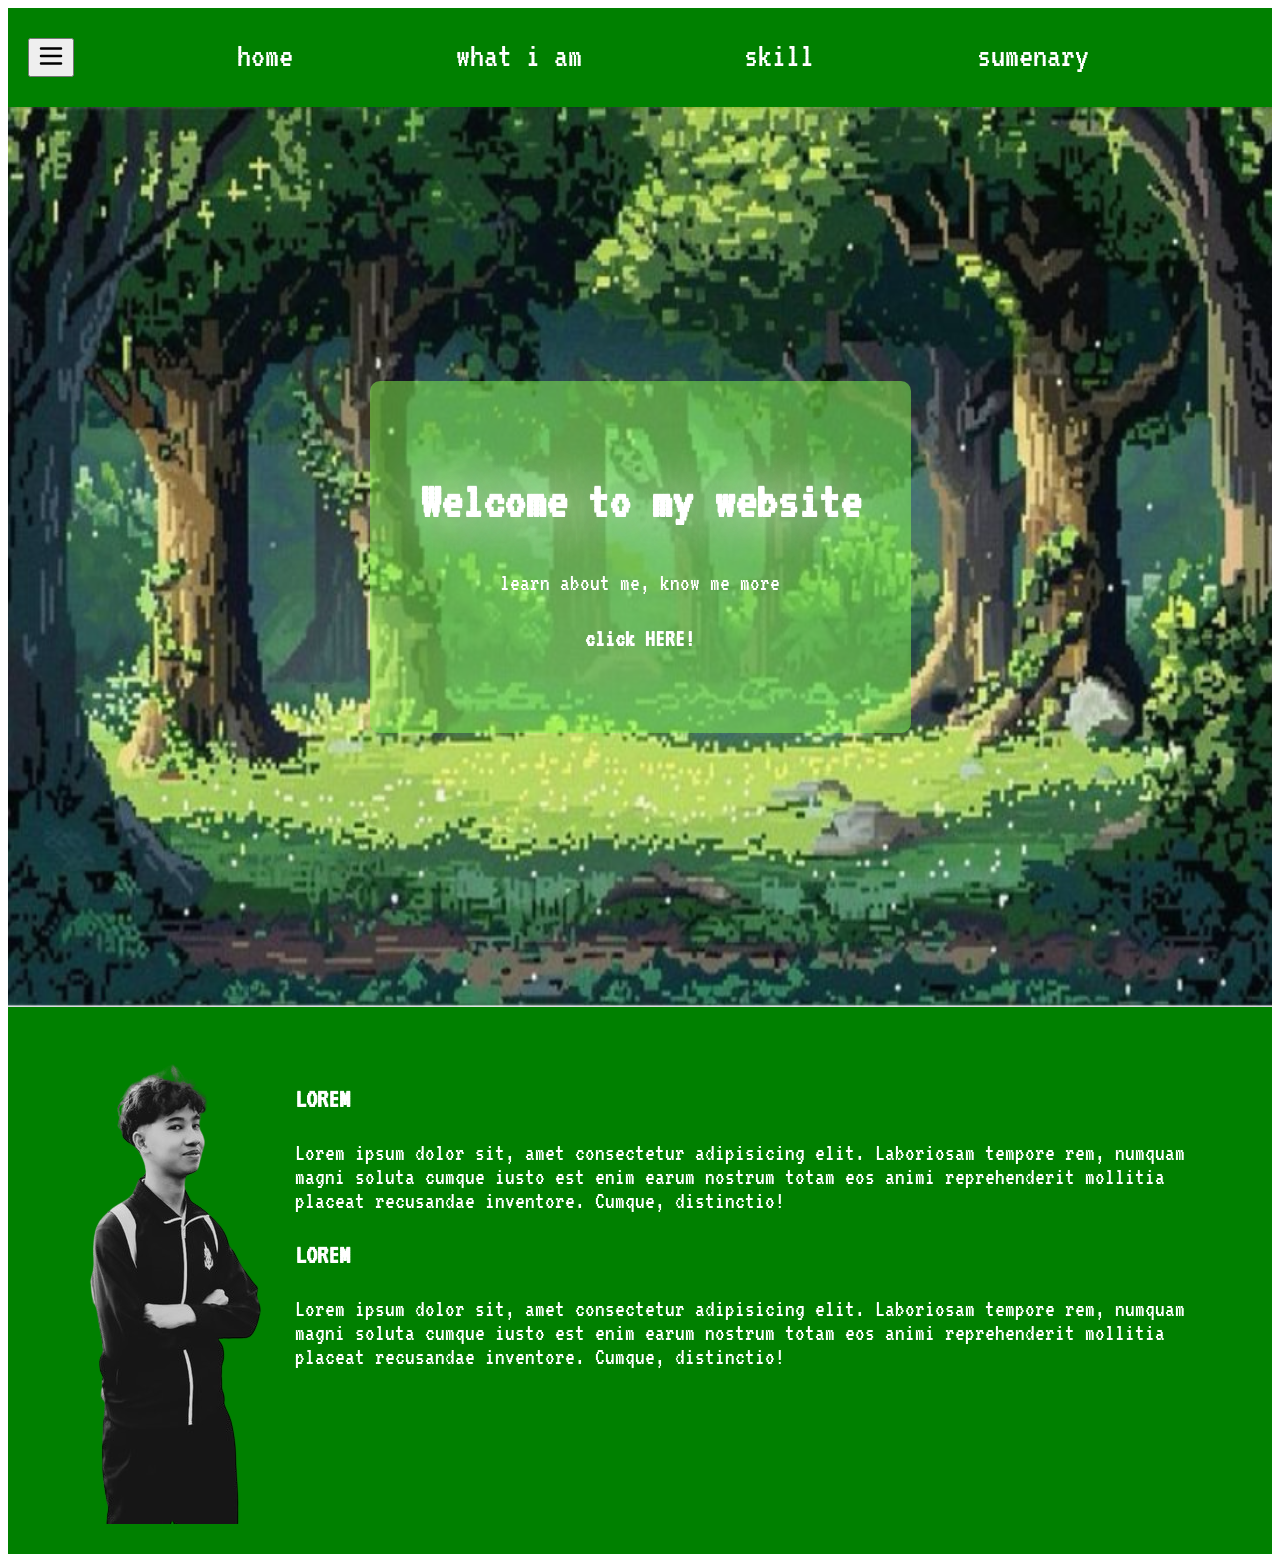
==== index.html @ 4cb5c408 "add tsundere button" ====
<!DOCTYPE html>
<html lang="en">
<head>
    <meta charset="UTF-8">
    <meta name="viewport" content="width=device-width, initial-scale=1.0">
    <title>Portfolio</title>
    <link rel="stylesheet" href="style.css">
</head>
<body>
    <section id="navbar">
        <div>
            <button id="navbar_menu_svg"><img class="navbar_menu_svg" src="asset\menu-svgrepo-com.svg" alt="menu"></button></div>
        <div style="flex: 1; display: flex; justify-content: space-evenly;">
            <a class="navbar_menu" href="">home</a>
            <a class="navbar_menu" href="">what i am</a>
            <a class="navbar_menu" href="">skill</a>
            <a class="navbar_menu" href="">sumenary</a>
        </div>
        <script src="script.js" defer>

        </script>
    </section>

    <a href="#main" >
    <section id="bg_1">
        <div id="wel_box">
        <h1 id="wel_txt">Welcome to my website</h1>
        <p>learn about me, know me more</p>
        <h4>click HERE!</h4>
        </div>
    </section>
    </a>

    <section id="main">
        <div id="article1">
        <img src="asset\me.png.png" alt="me" style="padding: 0px 20px;">
        <div>
        <h3>LOREM</h3>
        <p>Lorem ipsum dolor sit, amet consectetur adipisicing elit. Laboriosam tempore rem, numquam magni soluta cumque iusto est enim earum nostrum totam eos animi reprehenderit mollitia placeat recusandae inventore. Cumque, distinctio!</p>
        <h3>LOREM</h3>
        <p>Lorem ipsum dolor sit, amet consectetur adipisicing elit. Laboriosam tempore rem, numquam magni soluta cumque iusto est enim earum nostrum totam eos animi reprehenderit mollitia placeat recusandae inventore. Cumque, distinctio!</p>
        </div>
        </div>
    </section>
</body>
</html>
---- style.css ----
@import url('https://fonts.googleapis.com/css2?family=VT323&display=swap');

html{
    scroll-behavior: smooth;
}
button{
    background-color: none;
}
body{
    font-family: "VT323", monospace;
    font-style: normal;
    font-size: 150%;
}
#navbar{
    display: flex;
    align-content: center;
    justify-content: space-between;
    background-color: green;
    padding: 30px 20px;
    position: sticky;
    top: 0px;
}

a{
    text-decoration: none;
}
.navbar_menu{
    font-size: 35px;
    color: white;
}
.navbar_menu:hover{
    color: black;
    font-size: 40px;
}
.navbar_menu_svg{
    height: 30px;
    width: 30px;
}

#bg_1{
    height: 100vh;
    background-image: url(asset/pixel_world_bg.png.png);
    background-repeat: no-repeat;
    background-size: 100vw 100vh;
    background-position: center ;

    display: flex;
    align-content: center;
    justify-content: center;
    align-items: center;
    color: white;
}

#wel_box{
    align-items: center;
    text-align: center;
    background-color: hsl(100 97% 65% / 0.5);
    padding: 50px;
    border-radius: 10px;
    animation-name: transilation;
    animation-duration: 3s;
    position: relative;
}
#wel_box:hover{
    transform: scale(1.1);
    transition: 200ms;
}

@keyframes transilation{
    0%{top: 100px;}
    100%{top: 0px;}
}

#wel_txt{
    font-size: 220%;
    text-shadow: 0px 0px 50px;
}
#main{
    background-color: green;
    padding: 30px;
    padding-top: 50px;
    color: white;
}

#article1{
    display: flex;
    justify-content: space-evenly;
    align-items: self-start;
}
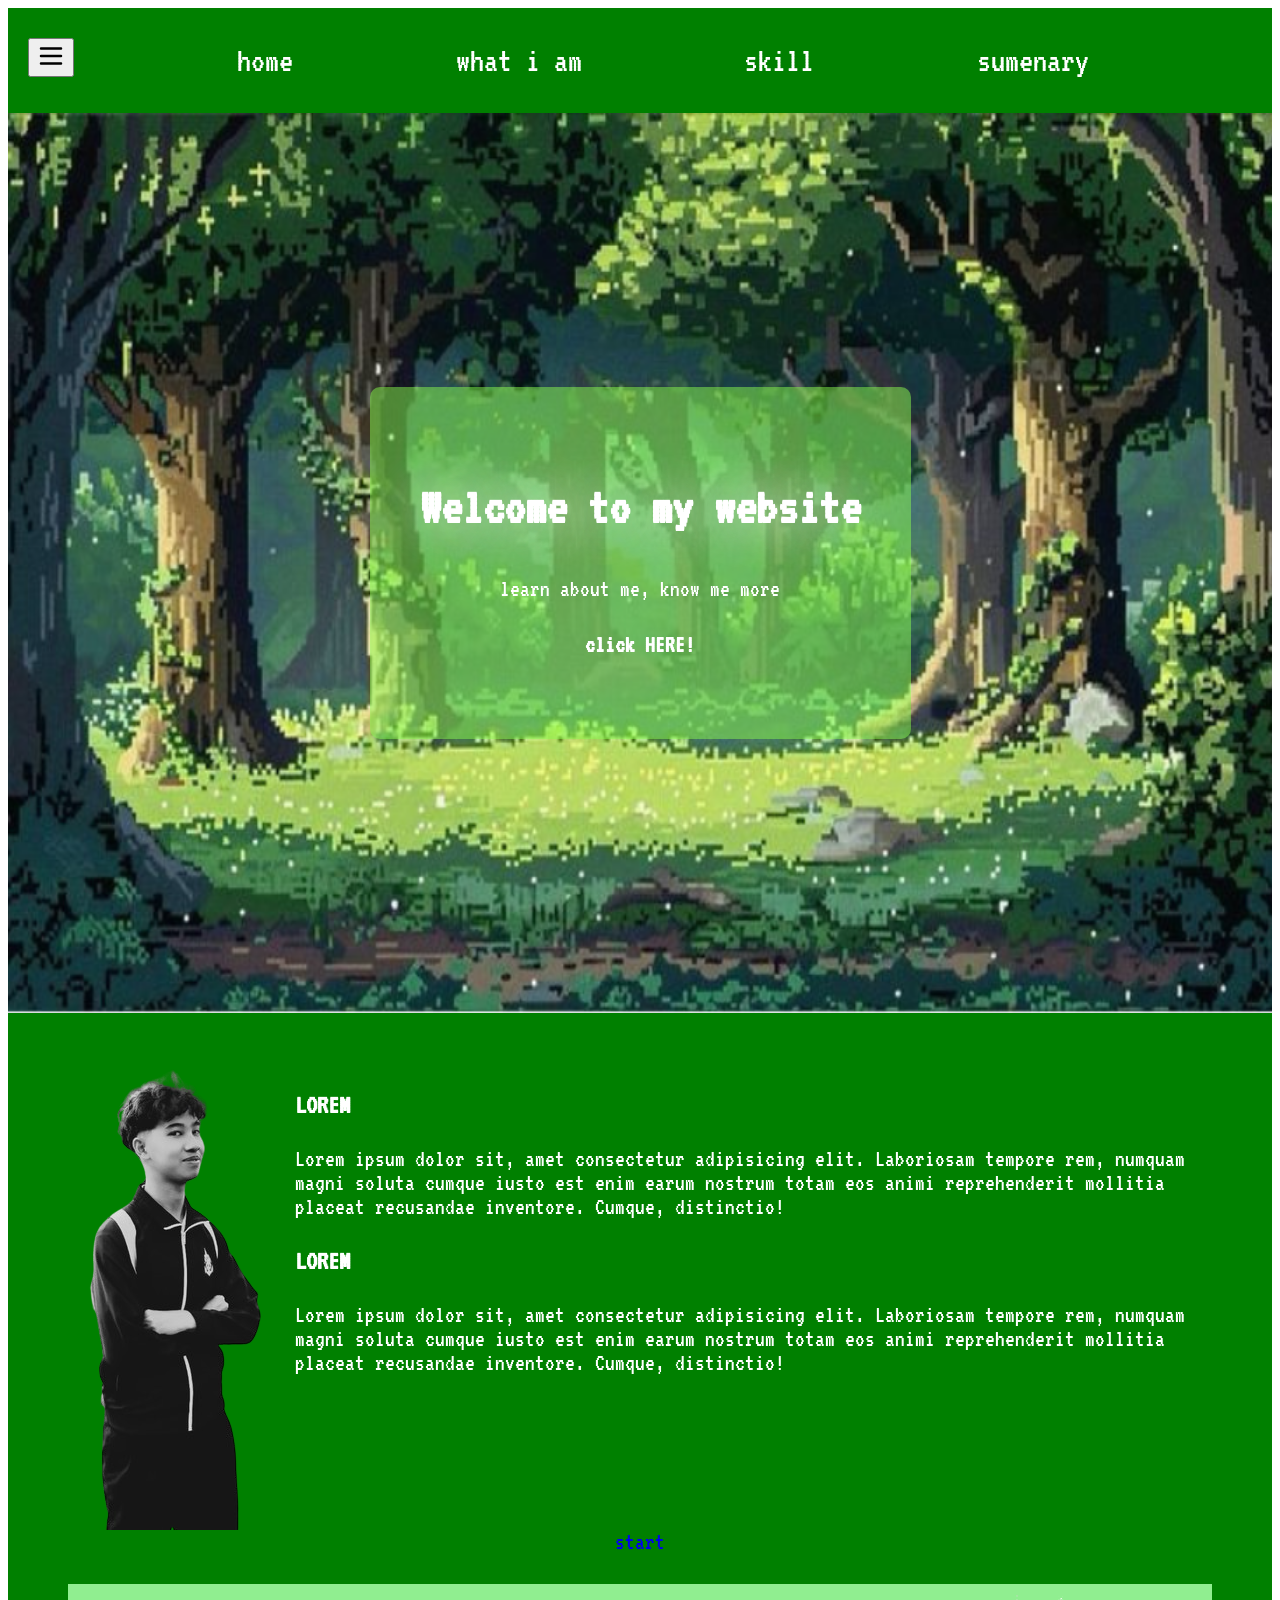
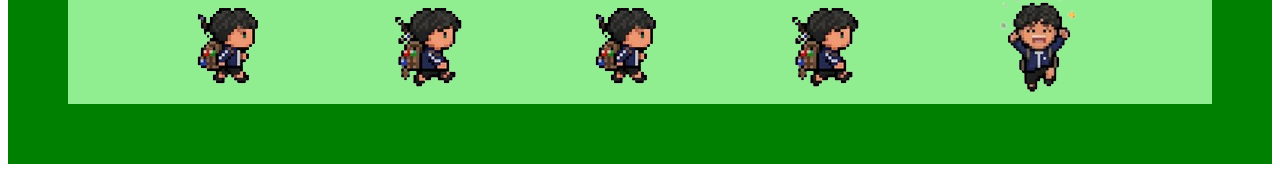
==== commit fd8487a3: "add nevbar can click" ====
--- a/index.html
+++ b/index.html
@@ -11,22 +11,27 @@
         <div>
             <button id="navbar_menu_svg"><img class="navbar_menu_svg" src="asset\menu-svgrepo-com.svg" alt="menu"></button></div>
         <div style="flex: 1; display: flex; justify-content: space-evenly;">
-            <a class="navbar_menu" href="">home</a>
-            <a class="navbar_menu" href="">what i am</a>
-            <a class="navbar_menu" href="">skill</a>
-            <a class="navbar_menu" href="">sumenary</a>
+            <a class="navbar_menu" href="" id="nav_menu_home">home</a>
+            <a class="navbar_menu" href="" id="nav_menu_wat">what i am</a>
+            <a class="navbar_menu" href="" id="nav_menu_skill">skill</a>
+            <a class="navbar_menu" href="" id="nav_menu_sum">sumenary</a>
         </div>
         <script src="script.js" defer>
 
         </script>
     </section>
 
+    <section id="menu_bar">
+    </section>
+
     <a href="#main" >
     <section id="bg_1">
         <div id="wel_box">
+        <div id="wel_txt_all">
         <h1 id="wel_txt">Welcome to my website</h1>
         <p>learn about me, know me more</p>
         <h4>click HERE!</h4>
+        </div>
         </div>
     </section>
     </a>
@@ -41,6 +46,15 @@
         <p>Lorem ipsum dolor sit, amet consectetur adipisicing elit. Laboriosam tempore rem, numquam magni soluta cumque iusto est enim earum nostrum totam eos animi reprehenderit mollitia placeat recusandae inventore. Cumque, distinctio!</p>
         </div>
         </div>
+        <div style="display: flex; justify-content: center;">
+        <a href="#animation_box">start</a></div>
+        <div id="animation_box">
+            <img class="animation_box_chibi" src="asset/chibi_toRight1.png.png" alt="R1" id="animation_chibi_1">
+            <img class="animation_box_chibi" src="asset/chibi_toRight2.png.png" alt="R2" id="animation_chibi_2">
+            <img class="animation_box_chibi" src="asset/chibi_toRight1.png.png" alt="R1" id="animation_chibi_3">
+            <img class="animation_box_chibi" src="asset/chibi_toRight2.png.png" alt="R2" id="animation_chibi_4">
+            <img class="animation_box_chibi" src="asset/at_goal.png" alt="goal" id="animation_chibi_5">
+        </div>
     </section>
 </body>
 </html>
--- a/style.css
+++ b/style.css
@@ -26,15 +26,30 @@
 }
 .navbar_menu{
     font-size: 35px;
+    padding: 5px 0px;
     color: white;
 }
 .navbar_menu:hover{
     color: black;
     font-size: 40px;
+    padding: 0px 0px;
+}
+.navbar_menu:active{
+    color: gold;
+    font-size: 40px;
+    
 }
 .navbar_menu_svg{
     height: 30px;
     width: 30px;
+}
+
+.menu_bar_open{
+    height: 100vh;
+    width: 30vw;
+    float: left;
+    background-color: green;
+    
 }
 
 #bg_1{
@@ -61,6 +76,7 @@
     animation-duration: 3s;
     position: relative;
 }
+
 #wel_box:hover{
     transform: scale(1.1);
     transition: 200ms;
@@ -70,6 +86,7 @@
     0%{top: 100px;}
     100%{top: 0px;}
 }
+
 
 #wel_txt{
     font-size: 220%;
@@ -86,4 +103,43 @@
     display: flex;
     justify-content: space-evenly;
     align-items: self-start;
-}+}
+#animation_box{
+    background-color: lightgreen;
+    margin: 30px;
+    height: 120px;
+    display: flex;
+    justify-content: space-evenly;
+    align-items: center;
+}
+
+#animation_box_chibi{
+    height: 50px;
+}
+
+#animation_chibi_1{
+    animation-name: phase;
+    animation-duration: 2s;
+    
+}
+#animation_chibi_2{
+    animation-name: phase;
+    animation-duration: 3s;
+}
+#animation_chibi_3{
+    animation-name: phase;
+    animation-duration: 4s;
+}
+#animation_chibi_4{
+    animation-name: phase;
+    animation-duration: 5s;
+}
+#animation_chibi_5{
+    animation-name: phase;
+    animation-duration: 6s;
+    position: relative;
+}
+@keyframes phase{
+    0% {visibility: hidden;opacity: 0;}
+    100% {visibility: visible;opacity: 0.3;}
+}
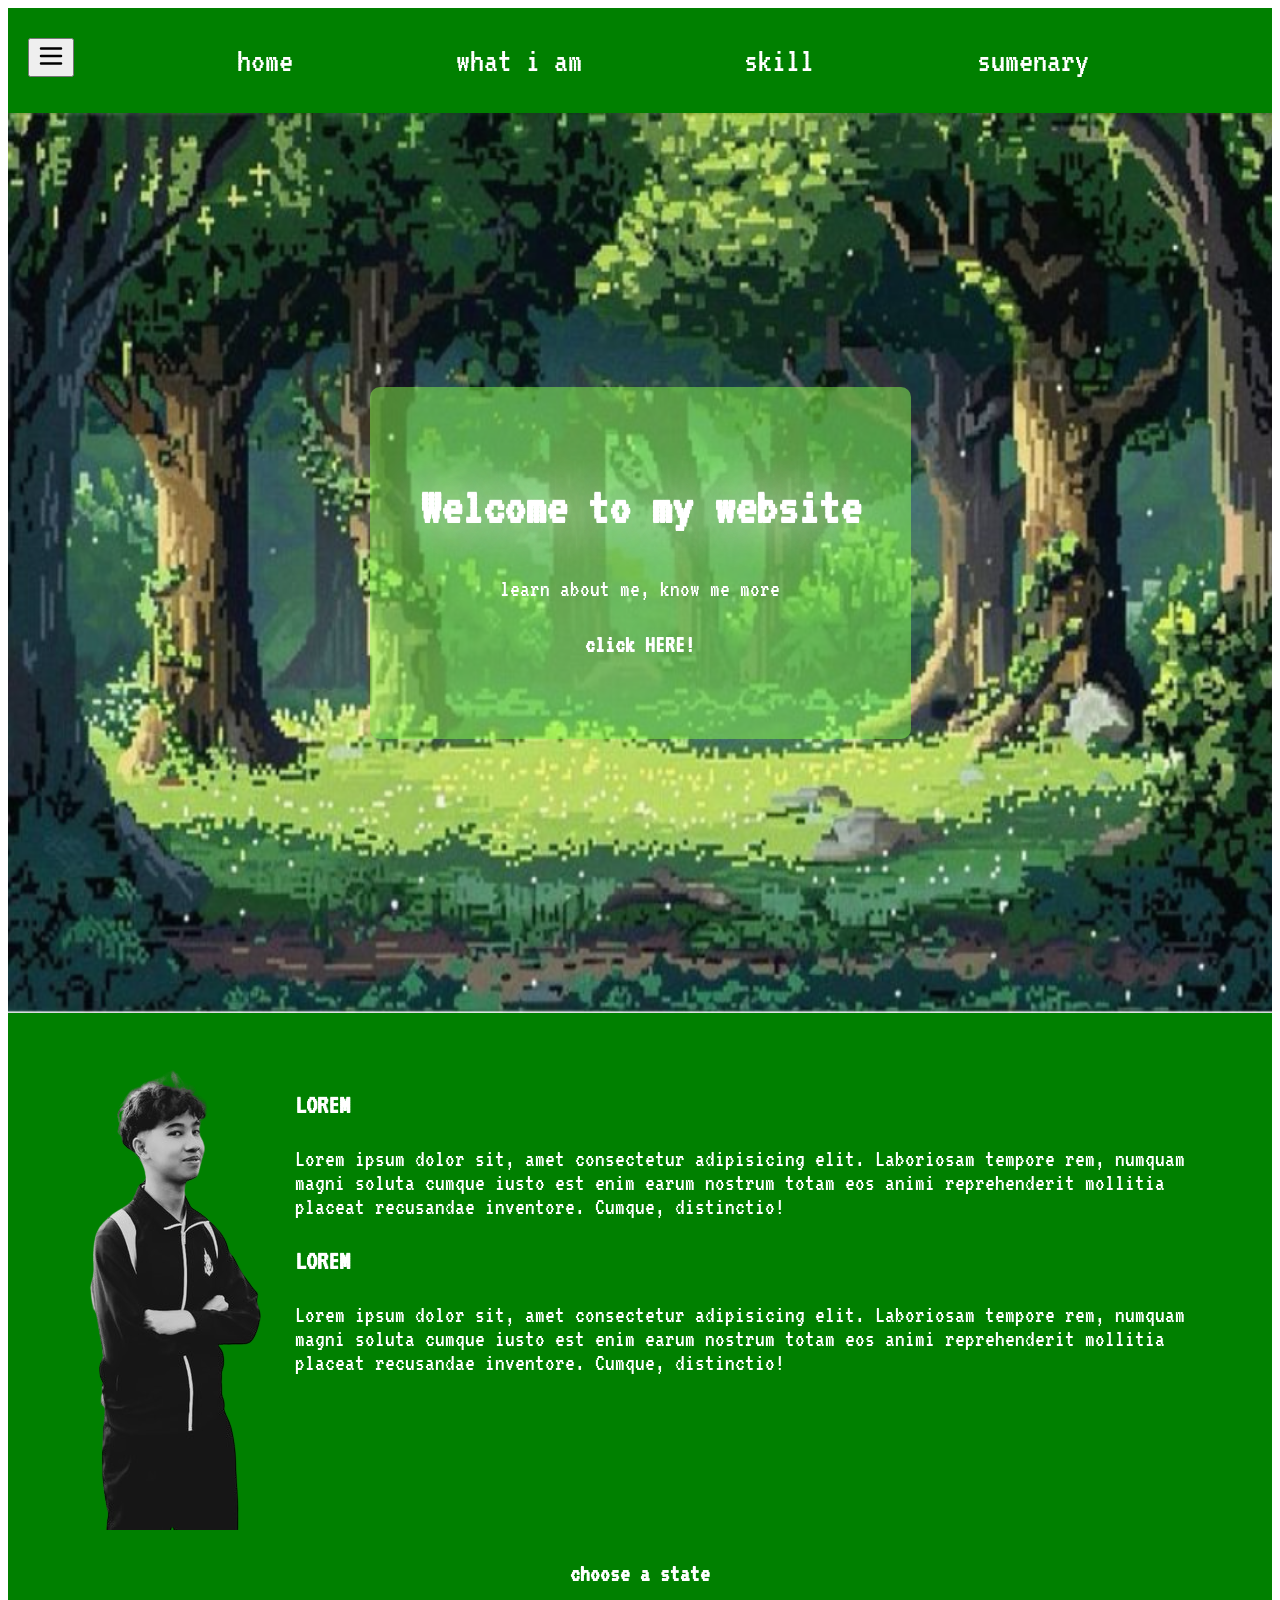
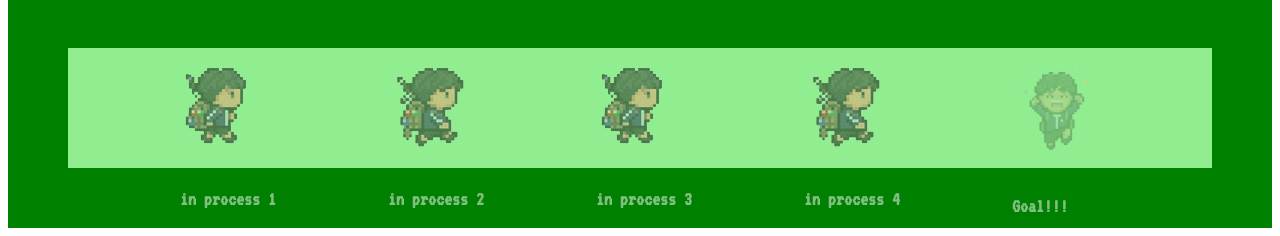
==== commit b46496df: "change animation to hover" ====
--- a/index.html
+++ b/index.html
@@ -47,13 +47,28 @@
         </div>
         </div>
         <div style="display: flex; justify-content: center;">
-        <a href="#animation_box">start</a></div>
+        <h4>choose a state</h4></div>
         <div id="animation_box">
-            <img class="animation_box_chibi" src="asset/chibi_toRight1.png.png" alt="R1" id="animation_chibi_1">
-            <img class="animation_box_chibi" src="asset/chibi_toRight2.png.png" alt="R2" id="animation_chibi_2">
-            <img class="animation_box_chibi" src="asset/chibi_toRight1.png.png" alt="R1" id="animation_chibi_3">
-            <img class="animation_box_chibi" src="asset/chibi_toRight2.png.png" alt="R2" id="animation_chibi_4">
-            <img class="animation_box_chibi" src="asset/at_goal.png" alt="goal" id="animation_chibi_5">
+            <div id="animation_chibi_1" class="animation_box_chibi"> 
+                <img  src="asset/chibi_toRight1.png.png" alt="R1" >
+                <h5>in process 1</h5>
+            </div>
+            <div id="animation_chibi_2" class="animation_box_chibi">
+                <img src="asset/chibi_toRight2.png.png" alt="R2">
+                <h5>in process 2</h5>
+            </div>
+            <div id="animation_chibi_3" class="animation_box_chibi">
+                <img src="asset/chibi_toRight1.png.png" alt="R1">
+                <h5>in process 3</h5>
+            </div>
+            <div id="animation_chibi_4" class="animation_box_chibi">
+                <img src="asset/chibi_toRight2.png.png" alt="R2">
+                <h5>in process 4</h5>
+            </div>
+            <div id="animation_chibi_5" class="animation_box_chibi">
+                <img class="animation_box_chibi" src="asset/at_goal.png" alt="goal">
+                <h5>Goal!!!</h5>
+            </div>
         </div>
     </section>
 </body>
--- a/style.css
+++ b/style.css
@@ -49,7 +49,10 @@
     width: 30vw;
     float: left;
     background-color: green;
-    
+    filter: brightness(100%);
+    position: sticky;
+    left: 0px;
+    top: 100px;
 }
 
 #bg_1{
@@ -113,33 +116,14 @@
     align-items: center;
 }
 
-#animation_box_chibi{
-    height: 50px;
+.animation_box_chibi{
+    height: 100px;
+    opacity: 0.5;
+    justify-content: center;
+    align-content: center;
+}
+.animation_box_chibi:hover{
+    transform: scale(1.1);
+    opacity: 1;
 }
 
-#animation_chibi_1{
-    animation-name: phase;
-    animation-duration: 2s;
-    
-}
-#animation_chibi_2{
-    animation-name: phase;
-    animation-duration: 3s;
-}
-#animation_chibi_3{
-    animation-name: phase;
-    animation-duration: 4s;
-}
-#animation_chibi_4{
-    animation-name: phase;
-    animation-duration: 5s;
-}
-#animation_chibi_5{
-    animation-name: phase;
-    animation-duration: 6s;
-    position: relative;
-}
-@keyframes phase{
-    0% {visibility: hidden;opacity: 0;}
-    100% {visibility: visible;opacity: 0.3;}
-}
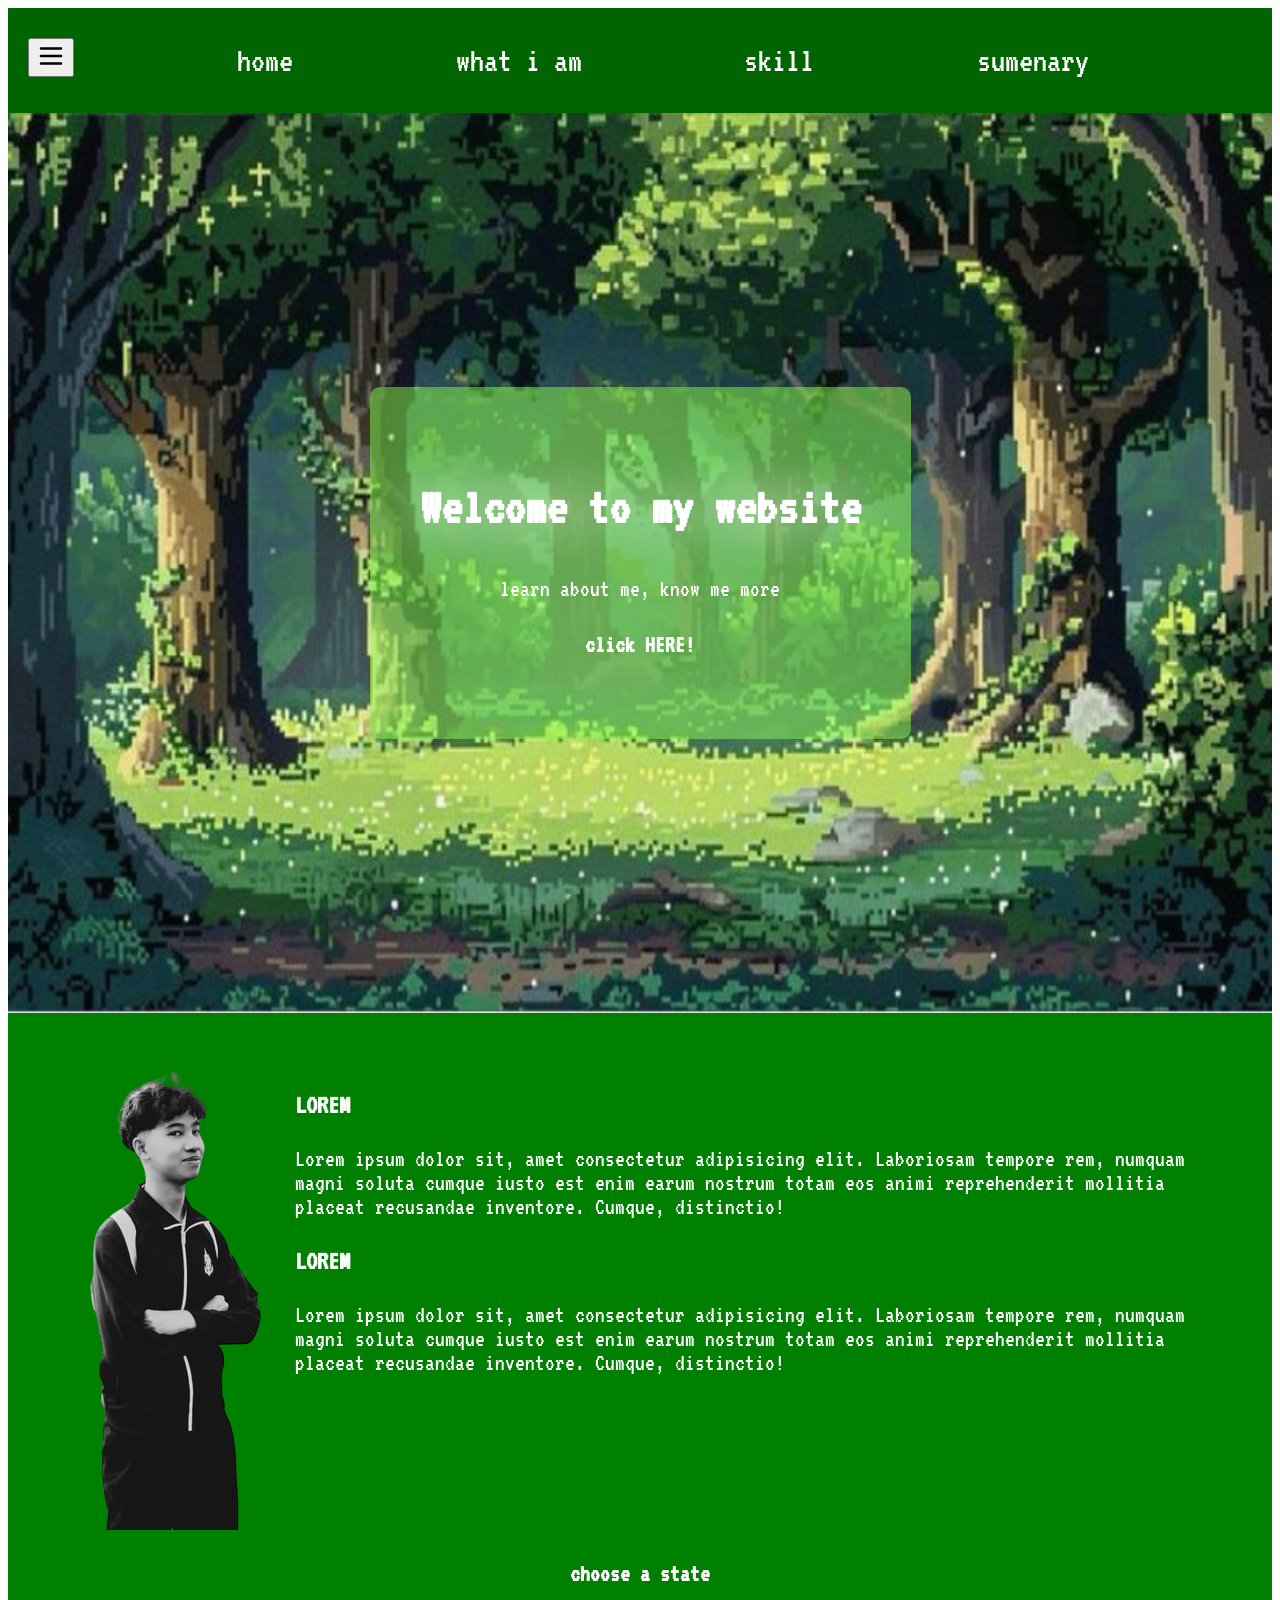
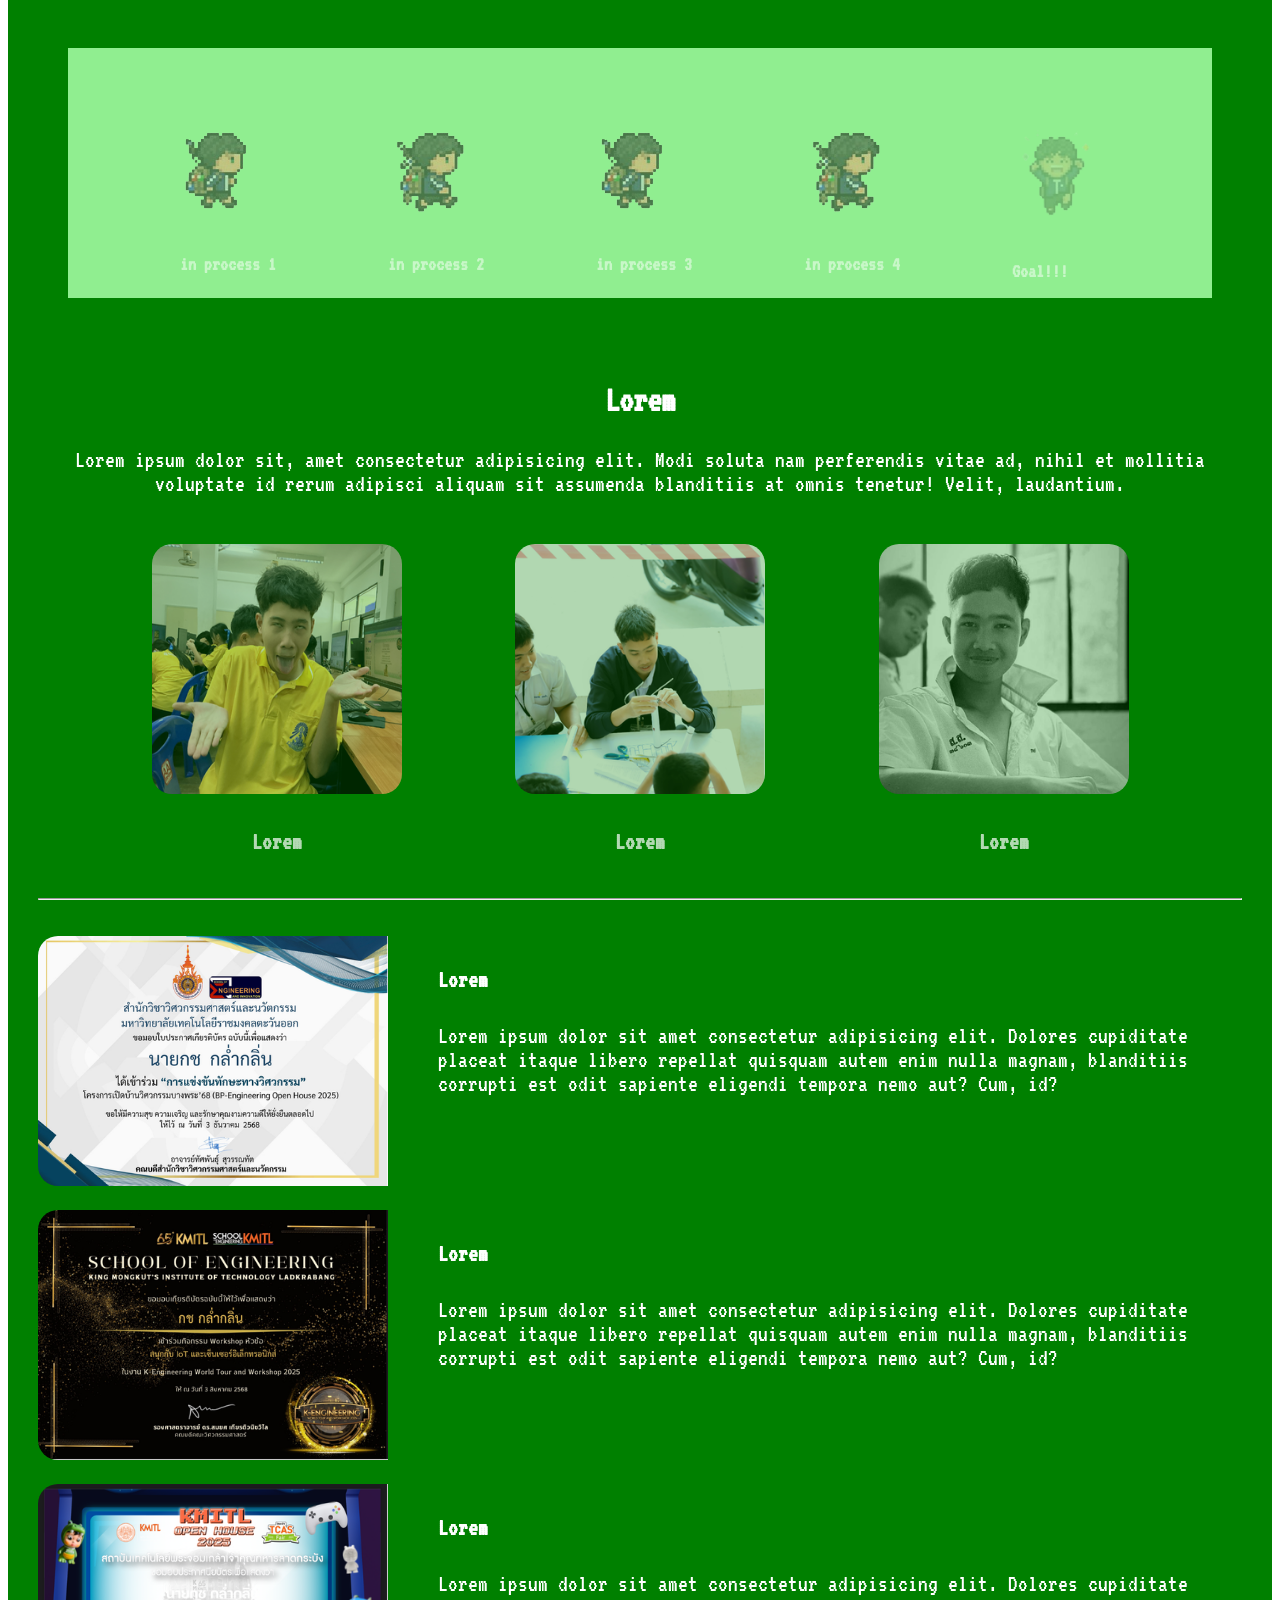
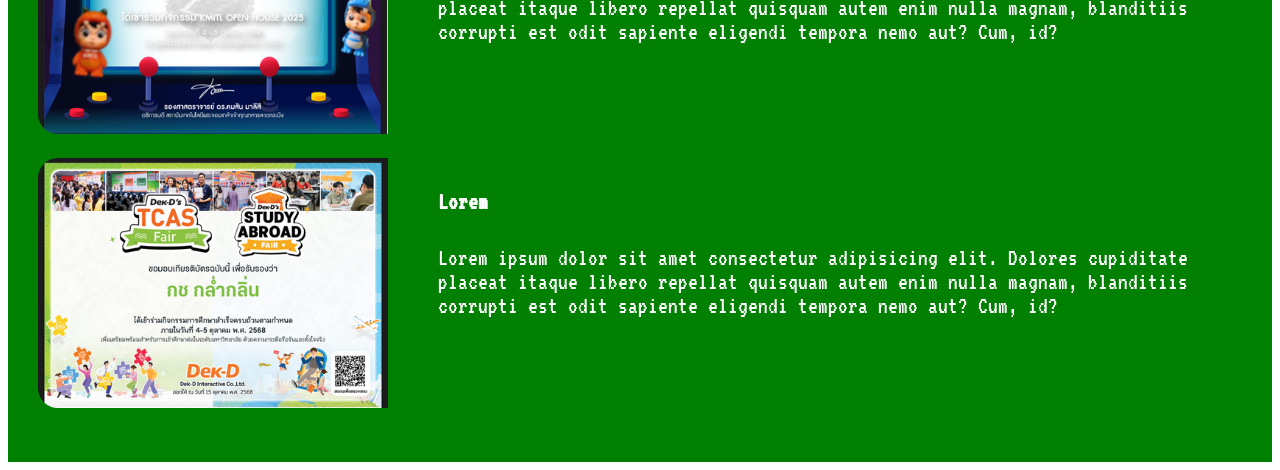
==== commit b047dbab: "add data json and web more detail" ====
--- a/index.html
+++ b/index.html
@@ -70,6 +70,58 @@
                 <h5>Goal!!!</h5>
             </div>
         </div>
+        <br>
+        <div style="text-align: center;">
+            <h1>Lorem</h1>
+            <p>Lorem ipsum dolor sit, amet consectetur adipisicing elit. Modi soluta nam perferendis vitae ad, nihil et mollitia voluptate id rerum adipisci aliquam sit assumenda blanditiis at omnis tenetur! Velit, laudantium.</p>
+        </div>
+        <br>
+        <div class="Picgroup">
+            <div class="Picbox">
+                <img class="Picframe" src="asset/me1.png" alt="me1">
+                <h4>Lorem</h4>
+            </div>
+            <div class="Picbox">
+                <img class="Picframe" src="asset/me2.png" alt="me2">
+                <h4>Lorem</h4>
+            </div>
+            <div class="Picbox">
+                <img class="Picframe" src="asset/me3.png" alt="me3">
+                <h4>Lorem</h4>
+            </div>
+        </div>
+        <hr>
+        <div class="container">
+            <br>
+            <div class="cer_container" >
+                <img class="Picframe2" src="asset/1.png" alt="1">
+                <div>
+                    <h4>Lorem</h4>
+                    <p>Lorem ipsum dolor sit amet consectetur adipisicing elit. Dolores cupiditate placeat itaque libero repellat quisquam autem enim nulla magnam, blanditiis corrupti est odit sapiente eligendi tempora nemo aut? Cum, id?</p>
+                </div>
+            </div><br>
+            <div class="cer_container">
+                <img class="Picframe2" src="asset/2.png" alt="2">
+                <div>
+                    <h4>Lorem</h4>
+                    <p>Lorem ipsum dolor sit amet consectetur adipisicing elit. Dolores cupiditate placeat itaque libero repellat quisquam autem enim nulla magnam, blanditiis corrupti est odit sapiente eligendi tempora nemo aut? Cum, id?</p>
+                </div>
+            </div><br>
+            <div class="cer_container">
+                <img class="Picframe2" src="asset/3.png" alt="3">
+                <div>
+                    <h4>Lorem</h4>
+                    <p>Lorem ipsum dolor sit amet consectetur adipisicing elit. Dolores cupiditate placeat itaque libero repellat quisquam autem enim nulla magnam, blanditiis corrupti est odit sapiente eligendi tempora nemo aut? Cum, id?</p>
+                </div>
+            </div> <br>
+            <div class="cer_container">
+                <img class="Picframe2" src="asset/4.png" alt="4">
+                <div>
+                    <h4>Lorem</h4>
+                    <p>Lorem ipsum dolor sit amet consectetur adipisicing elit. Dolores cupiditate placeat itaque libero repellat quisquam autem enim nulla magnam, blanditiis corrupti est odit sapiente eligendi tempora nemo aut? Cum, id?</p>
+                </div>
+            </div><br>
+        </div>
     </section>
 </body>
 </html>
--- a/style.css
+++ b/style.css
@@ -15,7 +15,7 @@
     display: flex;
     align-content: center;
     justify-content: space-between;
-    background-color: green;
+    background-color: darkgreen;
     padding: 30px 20px;
     position: sticky;
     top: 0px;
@@ -48,7 +48,7 @@
     height: 100vh;
     width: 30vw;
     float: left;
-    background-color: green;
+    background-color: darkgreen;
     filter: brightness(100%);
     position: sticky;
     left: 0px;
@@ -110,7 +110,7 @@
 #animation_box{
     background-color: lightgreen;
     margin: 30px;
-    height: 120px;
+    height: 250px;
     display: flex;
     justify-content: space-evenly;
     align-items: center;
@@ -127,3 +127,31 @@
     opacity: 1;
 }
 
+.Picgroup{
+    display: flex;
+    justify-content: space-evenly;
+}
+.Picbox{
+    text-align: center;
+    opacity: 0.7;
+}
+.Picbox:hover{
+    opacity: 1;
+    transform: scale(1.1);
+}
+.Picframe{
+    width: 250px;
+    height: 250px;
+    border-radius: 20px;
+}
+.Picframe2{
+    padding-right: 50px;
+    width: 350px;
+    height: 250px;
+    border-radius: 20px;
+}
+.cer_container{
+    display: flex;
+    
+    
+}
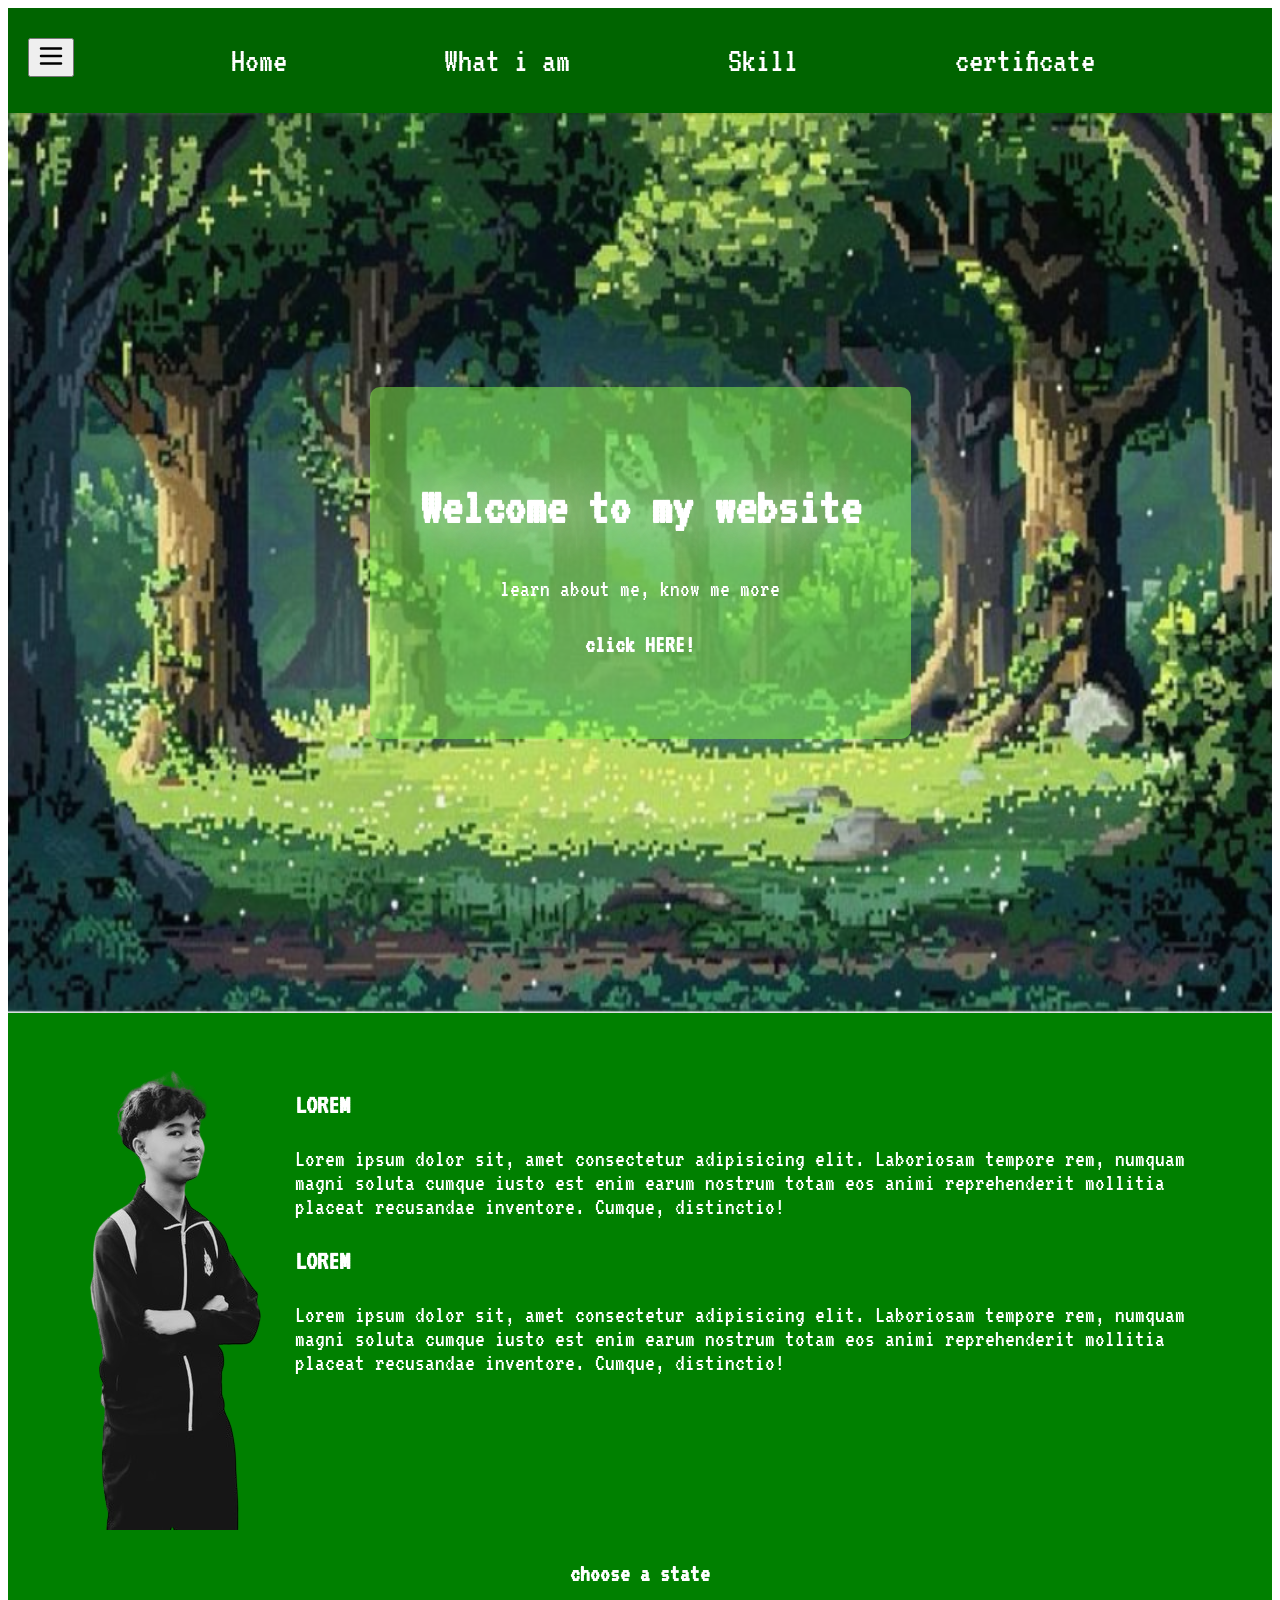
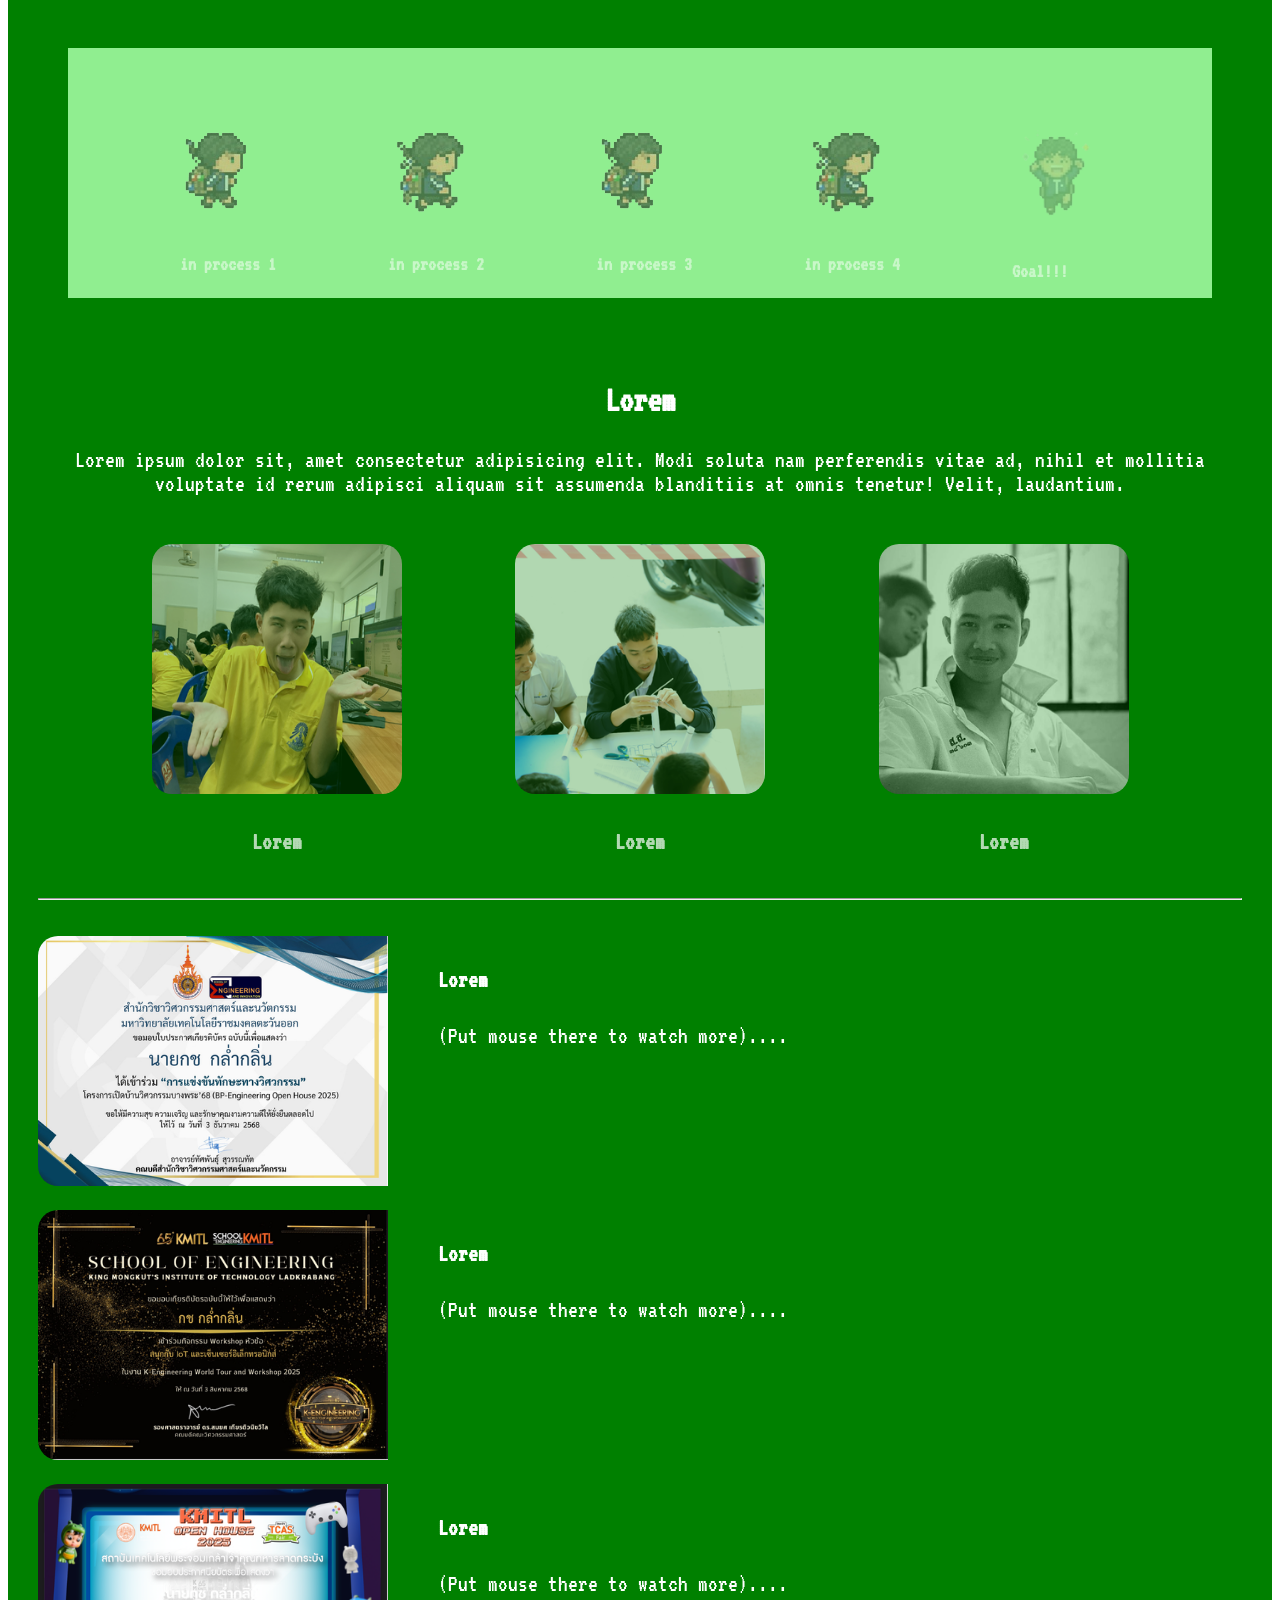
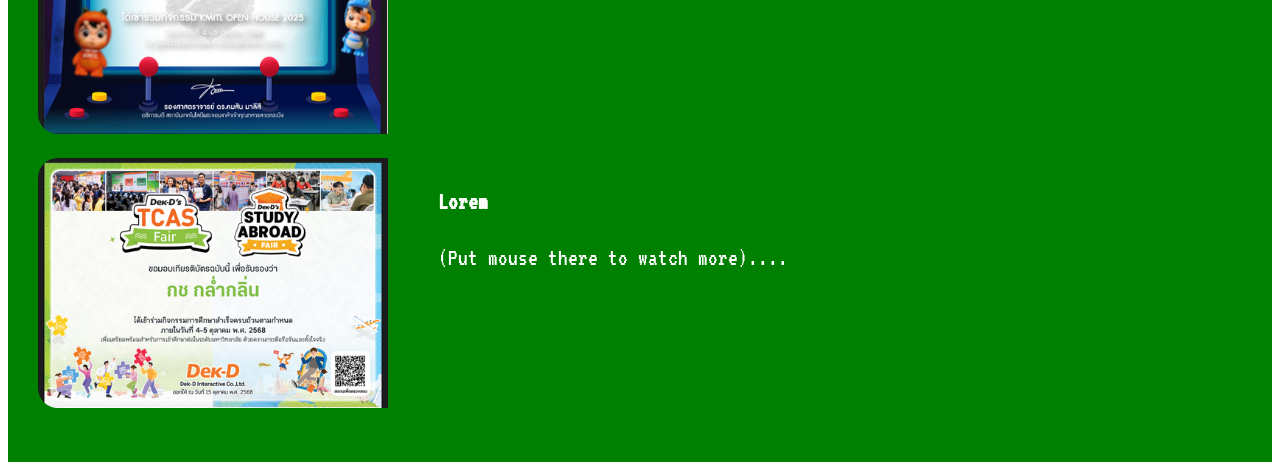
==== commit b83af889: "final" ====
--- a/index.html
+++ b/index.html
@@ -11,10 +11,10 @@
         <div>
             <button id="navbar_menu_svg"><img class="navbar_menu_svg" src="asset\menu-svgrepo-com.svg" alt="menu"></button></div>
         <div style="flex: 1; display: flex; justify-content: space-evenly;">
-            <a class="navbar_menu" href="" id="nav_menu_home">home</a>
-            <a class="navbar_menu" href="" id="nav_menu_wat">what i am</a>
-            <a class="navbar_menu" href="" id="nav_menu_skill">skill</a>
-            <a class="navbar_menu" href="" id="nav_menu_sum">sumenary</a>
+            <a class="navbar_menu" href="#main" id="nav_menu_home">Home</a>
+            <a class="navbar_menu" href="#article1" id="nav_menu_wat">What i am</a>
+            <a class="navbar_menu" href="#skill" id="nav_menu_skill">Skill</a>
+            <a class="navbar_menu" href="#cer" id="nav_menu_sum">certificate</a>
         </div>
         <script src="script.js" defer>
 
@@ -23,7 +23,6 @@
 
     <section id="menu_bar">
     </section>
-
     <a href="#main" >
     <section id="bg_1">
         <div id="wel_box">
@@ -40,13 +39,13 @@
         <div id="article1">
         <img src="asset\me.png.png" alt="me" style="padding: 0px 20px;">
         <div>
-        <h3>LOREM</h3>
+        <h3 id="article">LOREM</h3>
         <p>Lorem ipsum dolor sit, amet consectetur adipisicing elit. Laboriosam tempore rem, numquam magni soluta cumque iusto est enim earum nostrum totam eos animi reprehenderit mollitia placeat recusandae inventore. Cumque, distinctio!</p>
         <h3>LOREM</h3>
         <p>Lorem ipsum dolor sit, amet consectetur adipisicing elit. Laboriosam tempore rem, numquam magni soluta cumque iusto est enim earum nostrum totam eos animi reprehenderit mollitia placeat recusandae inventore. Cumque, distinctio!</p>
         </div>
         </div>
-        <div style="display: flex; justify-content: center;">
+        <div id="skill" style="display: flex; justify-content: center;">
         <h4>choose a state</h4></div>
         <div id="animation_box">
             <div id="animation_chibi_1" class="animation_box_chibi"> 
@@ -76,7 +75,7 @@
             <p>Lorem ipsum dolor sit, amet consectetur adipisicing elit. Modi soluta nam perferendis vitae ad, nihil et mollitia voluptate id rerum adipisci aliquam sit assumenda blanditiis at omnis tenetur! Velit, laudantium.</p>
         </div>
         <br>
-        <div class="Picgroup">
+        <div class="Picgroup" id="cer">
             <div class="Picbox">
                 <img class="Picframe" src="asset/me1.png" alt="me1">
                 <h4>Lorem</h4>
@@ -93,32 +92,32 @@
         <hr>
         <div class="container">
             <br>
-            <div class="cer_container" >
+            <div class="cer_container" id="cer1">
                 <img class="Picframe2" src="asset/1.png" alt="1">
                 <div>
                     <h4>Lorem</h4>
-                    <p>Lorem ipsum dolor sit amet consectetur adipisicing elit. Dolores cupiditate placeat itaque libero repellat quisquam autem enim nulla magnam, blanditiis corrupti est odit sapiente eligendi tempora nemo aut? Cum, id?</p>
+                    <p id="cer1_txt">(Put mouse there to watch more)....</p>
                 </div>
             </div><br>
-            <div class="cer_container">
+            <div class="cer_container" id="cer2">
                 <img class="Picframe2" src="asset/2.png" alt="2">
                 <div>
                     <h4>Lorem</h4>
-                    <p>Lorem ipsum dolor sit amet consectetur adipisicing elit. Dolores cupiditate placeat itaque libero repellat quisquam autem enim nulla magnam, blanditiis corrupti est odit sapiente eligendi tempora nemo aut? Cum, id?</p>
+                    <p id="cer2_txt">(Put mouse there to watch more)....</p>
                 </div>
             </div><br>
-            <div class="cer_container">
+            <div class="cer_container" id="cer3">
                 <img class="Picframe2" src="asset/3.png" alt="3">
                 <div>
                     <h4>Lorem</h4>
-                    <p>Lorem ipsum dolor sit amet consectetur adipisicing elit. Dolores cupiditate placeat itaque libero repellat quisquam autem enim nulla magnam, blanditiis corrupti est odit sapiente eligendi tempora nemo aut? Cum, id?</p>
+                    <p id="cer3_txt">(Put mouse there to watch more)....</p>
                 </div>
             </div> <br>
-            <div class="cer_container">
+            <div class="cer_container" id="cer4">
                 <img class="Picframe2" src="asset/4.png" alt="4">
                 <div>
                     <h4>Lorem</h4>
-                    <p>Lorem ipsum dolor sit amet consectetur adipisicing elit. Dolores cupiditate placeat itaque libero repellat quisquam autem enim nulla magnam, blanditiis corrupti est odit sapiente eligendi tempora nemo aut? Cum, id?</p>
+                    <p id="cer4_txt">(Put mouse there to watch more)....</p>
                 </div>
             </div><br>
         </div>
--- a/style.css
+++ b/style.css
@@ -152,6 +152,8 @@
 }
 .cer_container{
     display: flex;
-    
-    
+}
+.textHighlight{
+    background-color: yellow;
+    color: black;
 }
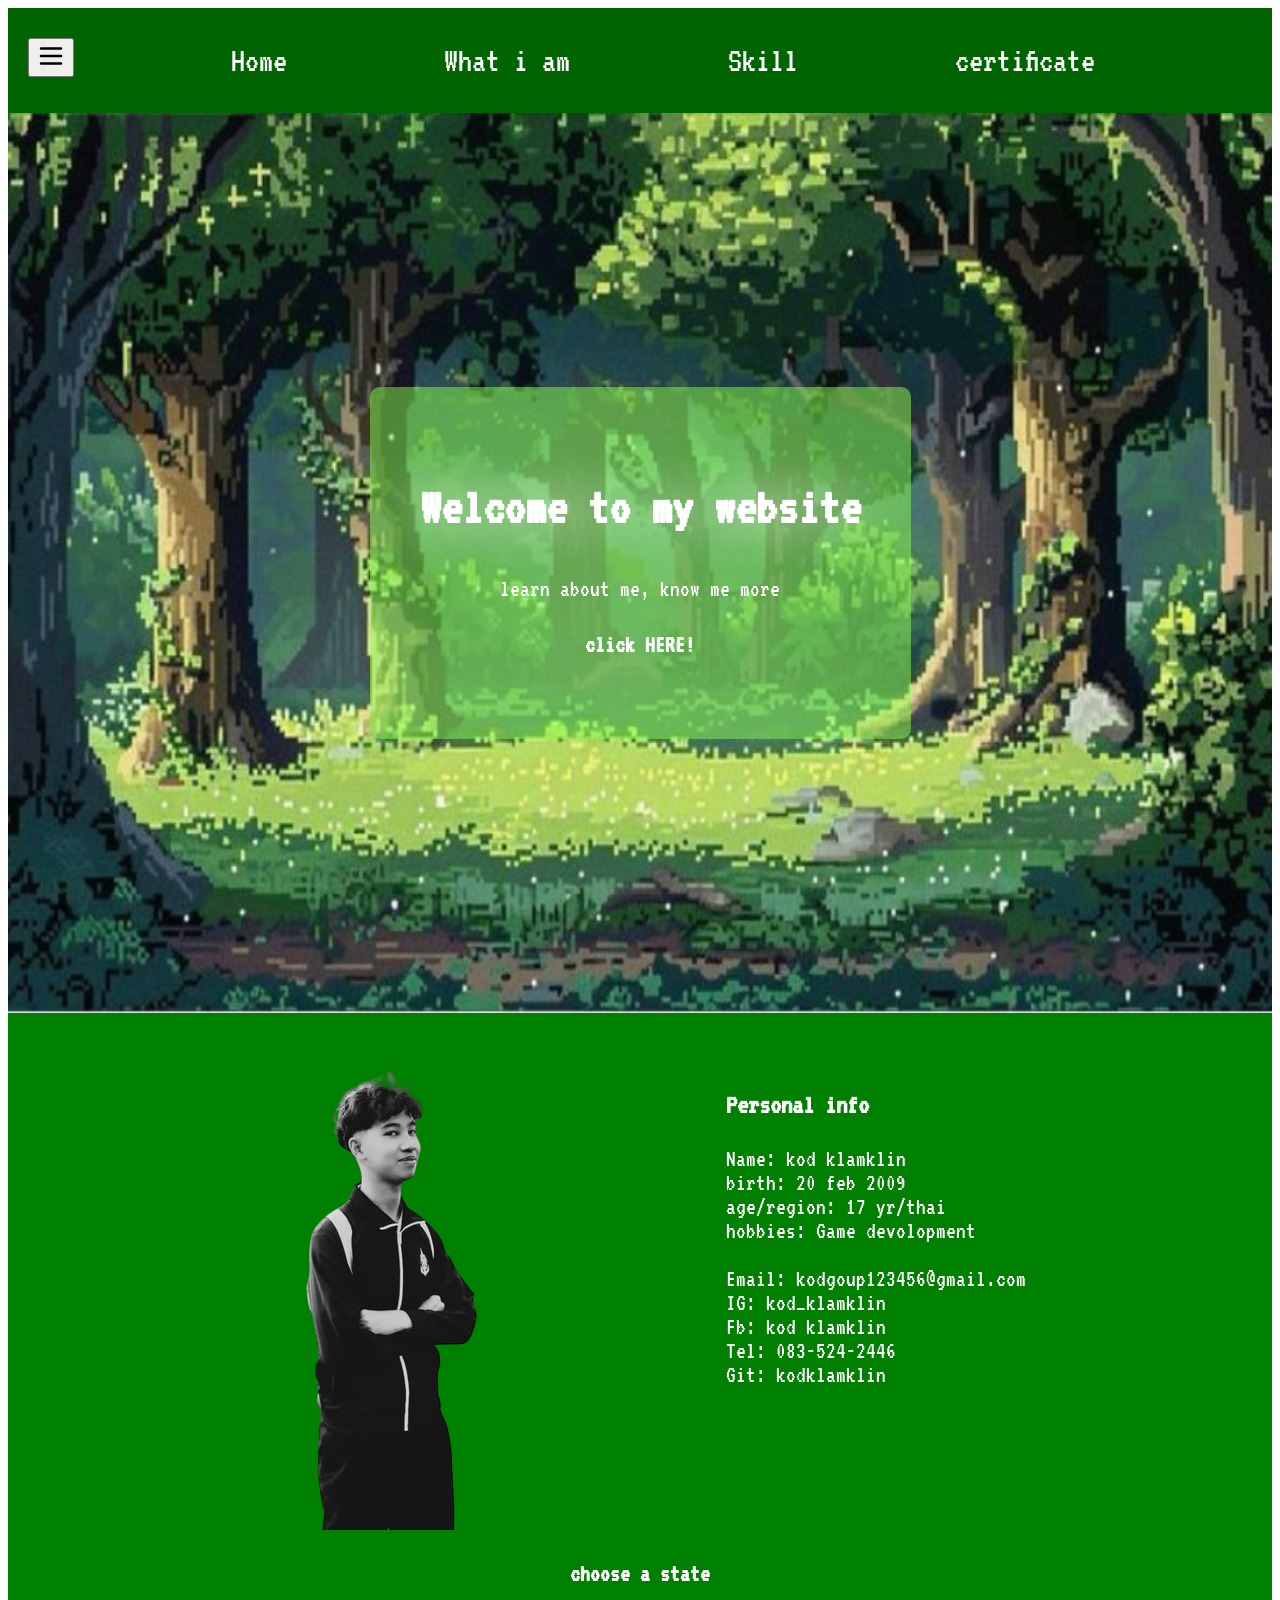
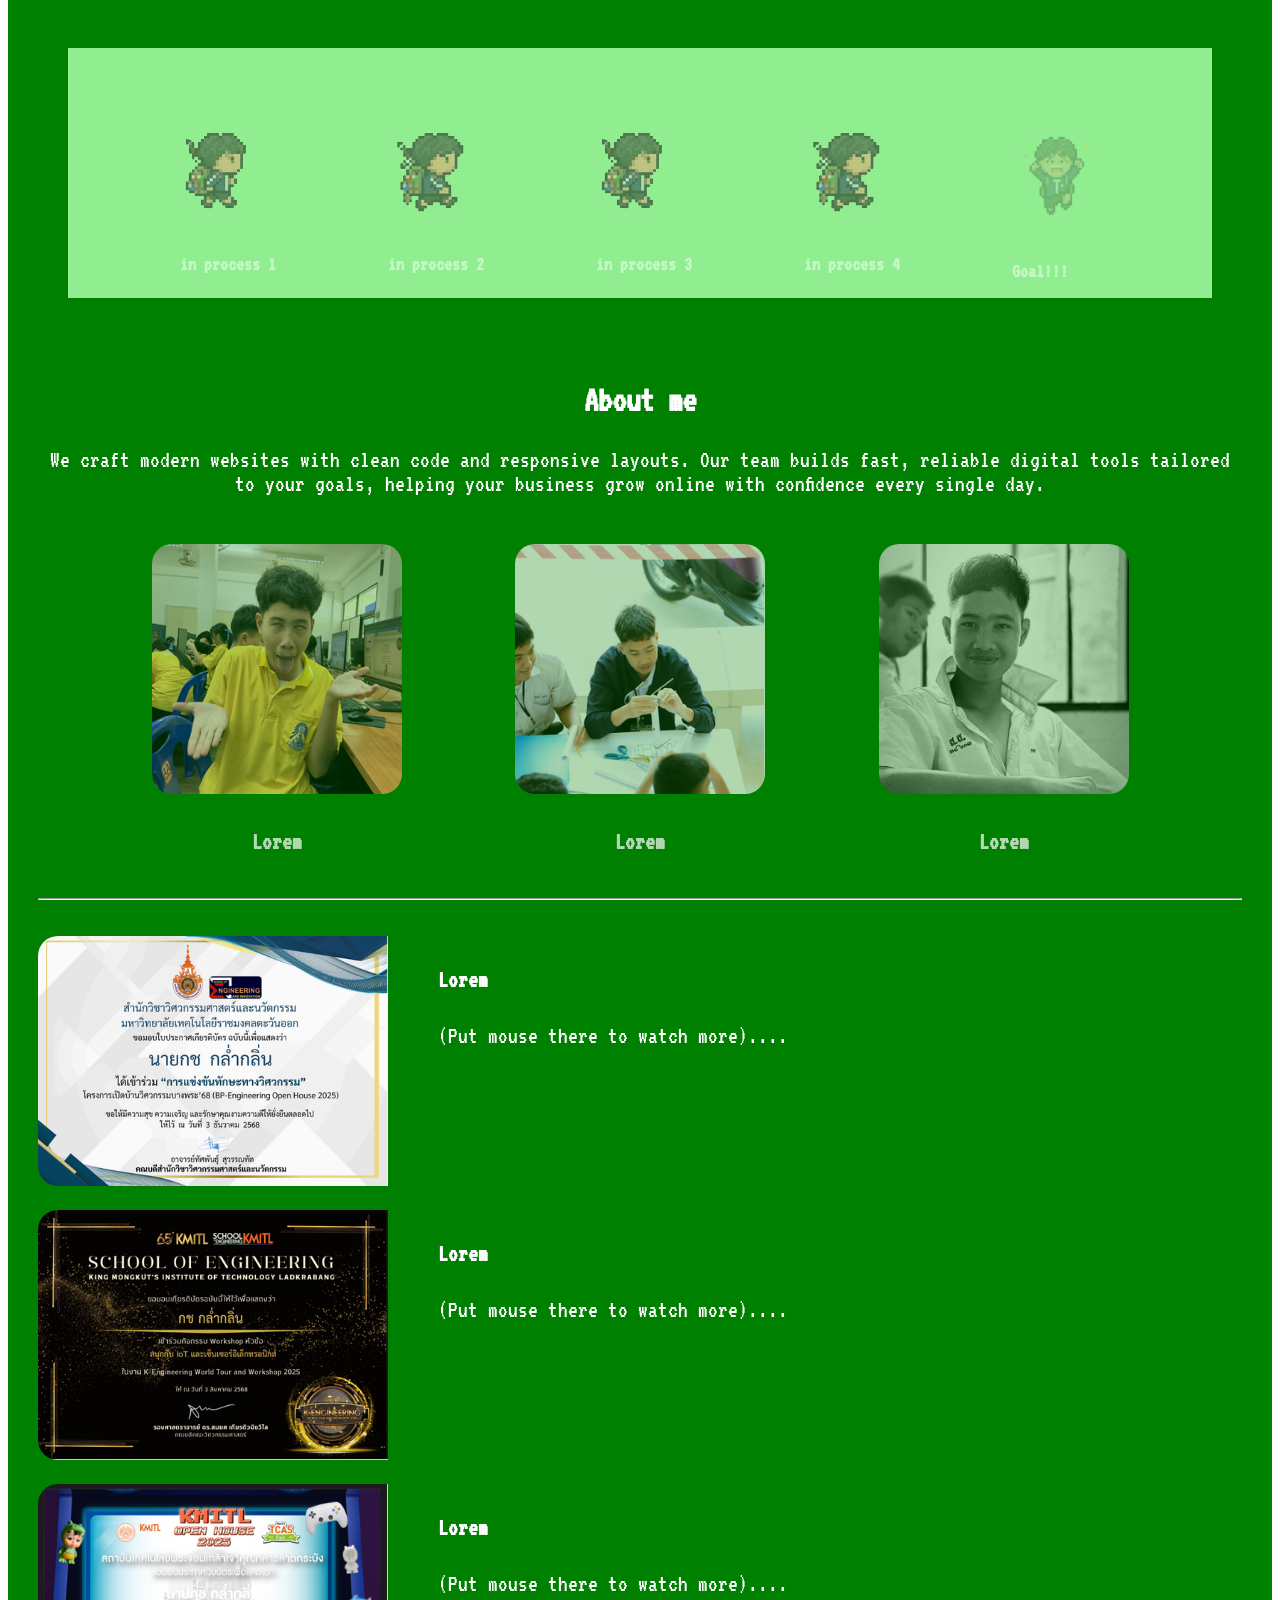
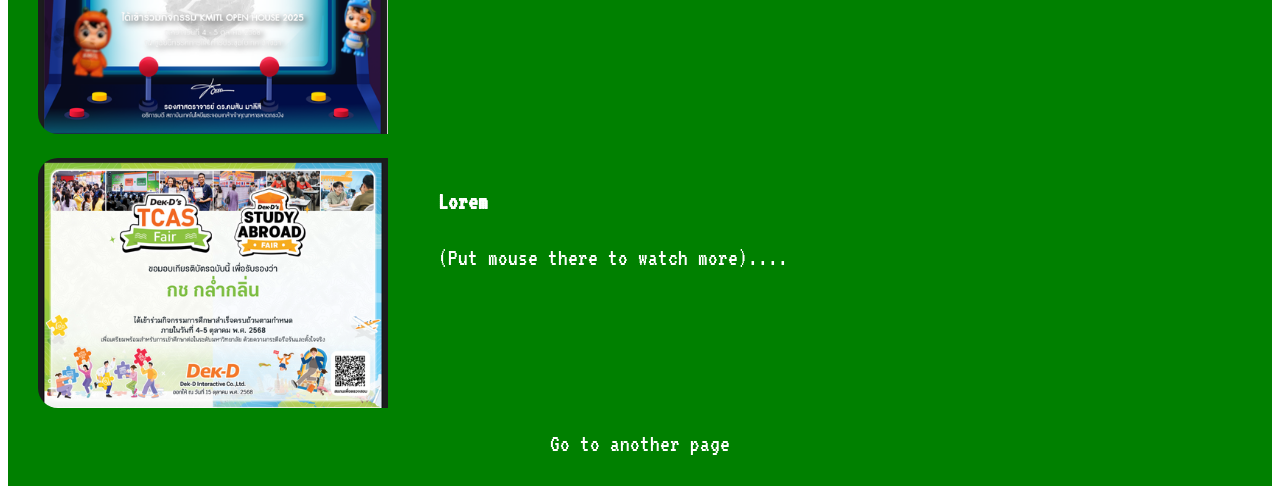
==== commit 4e04434a: "final of final" ====
--- a/index.html
+++ b/index.html
@@ -4,19 +4,21 @@
     <meta charset="UTF-8">
     <meta name="viewport" content="width=device-width, initial-scale=1.0">
     <title>Portfolio</title>
-    <link rel="stylesheet" href="style.css">
+    <link rel="stylesheet" href="./style.css">
+    <script src="./script.js"> 
+
+    </script>
 </head>
 <body>
     <section id="navbar">
         <div>
-            <button id="navbar_menu_svg"><img class="navbar_menu_svg" src="asset\menu-svgrepo-com.svg" alt="menu"></button></div>
+            <button id="navbar_menu_svg"><img class="navbar_menu_svg" src="./asset/menu-svgrepo-com.svg" alt="menu"></button></div>
         <div style="flex: 1; display: flex; justify-content: space-evenly;">
-            <a class="navbar_menu" href="#main" id="nav_menu_home">Home</a>
-            <a class="navbar_menu" href="#article1" id="nav_menu_wat">What i am</a>
+            <a class="navbar_menu" href="#wel_box" id="nav_menu_home">Home</a>
+            <a class="navbar_menu" href="#main" id="nav_menu_wat">What i am</a>
             <a class="navbar_menu" href="#skill" id="nav_menu_skill">Skill</a>
             <a class="navbar_menu" href="#cer" id="nav_menu_sum">certificate</a>
         </div>
-        <script src="script.js" defer>
 
         </script>
     </section>
@@ -36,56 +38,62 @@
     </a>
 
     <section id="main">
-        <div id="article1">
-        <img src="asset\me.png.png" alt="me" style="padding: 0px 20px;">
+        <div id="article1" style="display: flex; justify-content: space-evenly;">
+        <img src="./asset/me.png.png" alt="me" style="padding: 0px 20px;">
         <div>
-        <h3 id="article">LOREM</h3>
-        <p>Lorem ipsum dolor sit, amet consectetur adipisicing elit. Laboriosam tempore rem, numquam magni soluta cumque iusto est enim earum nostrum totam eos animi reprehenderit mollitia placeat recusandae inventore. Cumque, distinctio!</p>
-        <h3>LOREM</h3>
-        <p>Lorem ipsum dolor sit, amet consectetur adipisicing elit. Laboriosam tempore rem, numquam magni soluta cumque iusto est enim earum nostrum totam eos animi reprehenderit mollitia placeat recusandae inventore. Cumque, distinctio!</p>
+        <h3 id="article">Personal info</h3>
+        <p>Name: kod klamklin <br>
+        birth: 20 feb 2009 <br>
+        age/region: 17 yr/thai<br>
+        hobbies: Game devolopment <br></p>
+        <p>Email: kodgoup123456@gmail.com<br>
+        IG: kod_klamklin<br>
+        Fb: kod klamklin<br>
+        Tel: 083-524-2446<br>
+        Git: kodklamklin<br></p>
         </div>
         </div>
         <div id="skill" style="display: flex; justify-content: center;">
         <h4>choose a state</h4></div>
         <div id="animation_box">
             <div id="animation_chibi_1" class="animation_box_chibi"> 
-                <img  src="asset/chibi_toRight1.png.png" alt="R1" >
+                <img  src="./asset/chibi_toRight1.png.png" alt="R1" >
                 <h5>in process 1</h5>
             </div>
             <div id="animation_chibi_2" class="animation_box_chibi">
-                <img src="asset/chibi_toRight2.png.png" alt="R2">
+                <img src="./asset/chibi_toRight2.png.png" alt="R2">
                 <h5>in process 2</h5>
             </div>
             <div id="animation_chibi_3" class="animation_box_chibi">
-                <img src="asset/chibi_toRight1.png.png" alt="R1">
+                <img src="./asset/chibi_toRight1.png.png" alt="R1">
                 <h5>in process 3</h5>
             </div>
             <div id="animation_chibi_4" class="animation_box_chibi">
-                <img src="asset/chibi_toRight2.png.png" alt="R2">
+                <img src="./asset/chibi_toRight2.png.png" alt="R2">
                 <h5>in process 4</h5>
             </div>
             <div id="animation_chibi_5" class="animation_box_chibi">
-                <img class="animation_box_chibi" src="asset/at_goal.png" alt="goal">
+                <img class="animation_box_chibi" src="./asset/at_goal.png" alt="goal">
                 <h5>Goal!!!</h5>
             </div>
         </div>
         <br>
         <div style="text-align: center;">
-            <h1>Lorem</h1>
-            <p>Lorem ipsum dolor sit, amet consectetur adipisicing elit. Modi soluta nam perferendis vitae ad, nihil et mollitia voluptate id rerum adipisci aliquam sit assumenda blanditiis at omnis tenetur! Velit, laudantium.</p>
+            <h1>About me</h1>
+            <p>We craft modern websites with clean code and responsive layouts. Our team builds fast, reliable digital tools tailored to your goals, helping your business grow online with confidence every single day.</p>
         </div>
         <br>
         <div class="Picgroup" id="cer">
             <div class="Picbox">
-                <img class="Picframe" src="asset/me1.png" alt="me1">
+                <img class="Picframe" src="./asset/me1.png" alt="me1">
                 <h4>Lorem</h4>
             </div>
             <div class="Picbox">
-                <img class="Picframe" src="asset/me2.png" alt="me2">
+                <img class="Picframe" src="./asset/me2.png" alt="me2">
                 <h4>Lorem</h4>
             </div>
             <div class="Picbox">
-                <img class="Picframe" src="asset/me3.png" alt="me3">
+                <img class="Picframe" src="./asset/me3.png" alt="me3">
                 <h4>Lorem</h4>
             </div>
         </div>
@@ -93,34 +101,37 @@
         <div class="container">
             <br>
             <div class="cer_container" id="cer1">
-                <img class="Picframe2" src="asset/1.png" alt="1">
+                <img class="Picframe2" src="./asset/1.png" alt="1">
                 <div>
                     <h4>Lorem</h4>
                     <p id="cer1_txt">(Put mouse there to watch more)....</p>
                 </div>
             </div><br>
             <div class="cer_container" id="cer2">
-                <img class="Picframe2" src="asset/2.png" alt="2">
+                <img class="Picframe2" src="./asset/2.png" alt="2">
                 <div>
                     <h4>Lorem</h4>
                     <p id="cer2_txt">(Put mouse there to watch more)....</p>
                 </div>
             </div><br>
             <div class="cer_container" id="cer3">
-                <img class="Picframe2" src="asset/3.png" alt="3">
+                <img class="Picframe2" src="./asset/3.png" alt="3">
                 <div>
                     <h4>Lorem</h4>
                     <p id="cer3_txt">(Put mouse there to watch more)....</p>
                 </div>
             </div> <br>
             <div class="cer_container" id="cer4">
-                <img class="Picframe2" src="asset/4.png" alt="4">
+                <img class="Picframe2" src="./asset/4.png" alt="4">
                 <div>
                     <h4>Lorem</h4>
                     <p id="cer4_txt">(Put mouse there to watch more)....</p>
                 </div>
             </div><br>
         </div>
+        <div style="display: flex; justify-content: center; align-content: center; " >
+    <a style="color: white;"  href="./page/page2.html">Go to another page</a></div>
     </section>
+    
 </body>
 </html>
